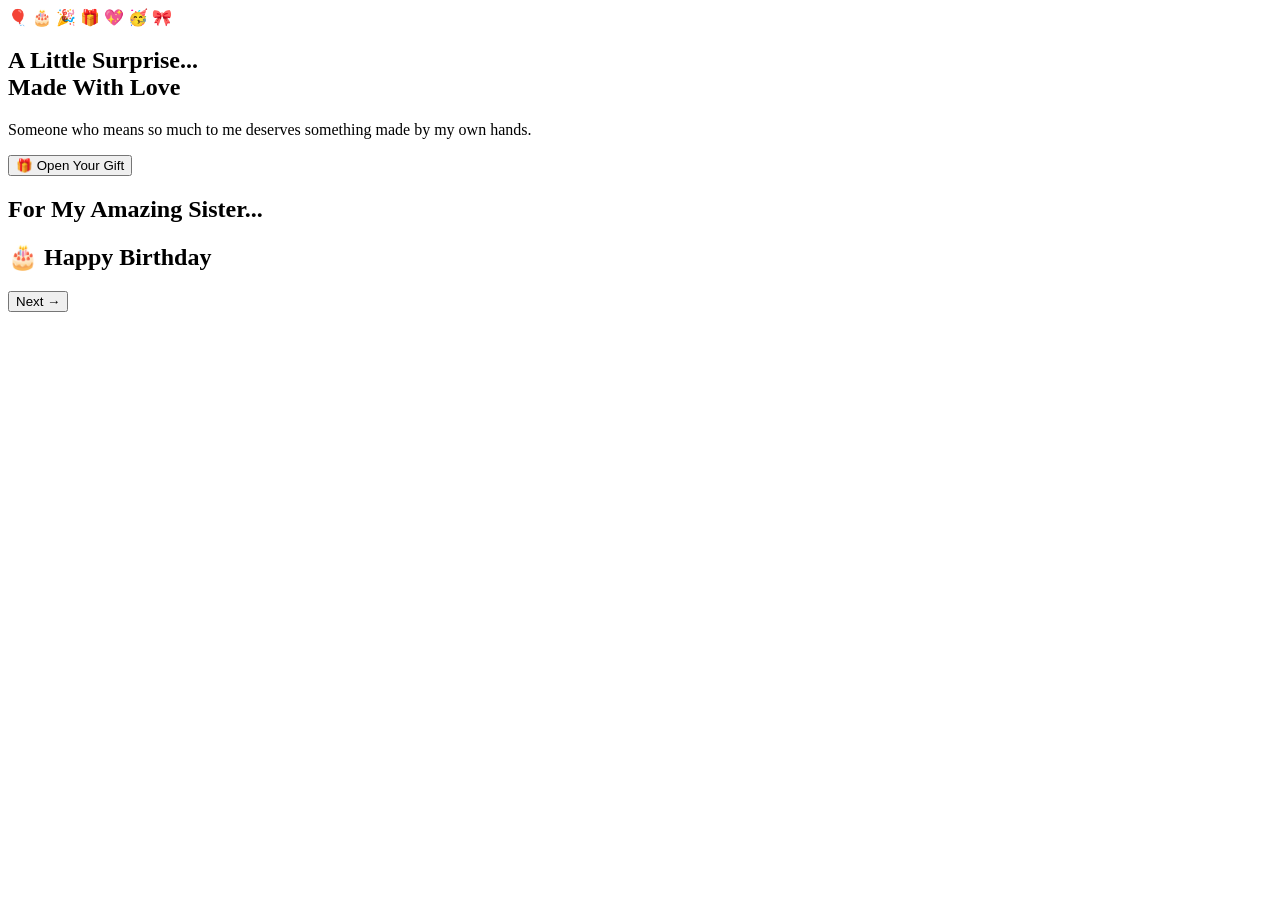
==== index.html @ 7676d9b4 "Rename Index.html to index.html" ====
<!DOCTYPE html>
<html lang="en">

<head>

    <meta charset="UTF-8">

    <meta name="viewport"
          content="width=device-width, initial-scale=1.0">

    <title>A Little Surprise... Made With Love</title>

    <link rel="preconnect"
          href="https://fonts.googleapis.com">

    <link rel="preconnect"
          href="https://fonts.gstatic.com"
          crossorigin>

    <link href="https://fonts.googleapis.com/css2?family=Great+Vibes&family=Poppins:wght@300;400;500;600&display=swap"
          rel="stylesheet">

    <link rel="stylesheet"
          href="style.css">

</head>


<body>
<div class="birthday-floaters">

    <span>🎈</span>
    <span>🎂</span>
    <span>🎉</span>
    <span>🎁</span>
    <span>💖</span>
    <span>🥳</span>
    <span>🎀</span>

</div>


<!-- =========================
     WELCOME PAGE
========================= -->

<section id="welcome">

    <div class="content">

        <h1>
            A Little Surprise...
            <br>
            Made With Love
        </h1>

        <p>
            Someone who means so much to me
            deserves something made by my own hands.
        </p>

        <button id="openGift">
            🎁 Open Your Gift
        </button>

    </div>

</section>


<!-- =========================
     SPECIAL INTRO
========================= -->

<section id="specialIntro" class="hidden">

    <div class="content">

        <h1>
            For My Amazing Sister...
        </h1>

    </div>

</section>


<!-- =========================
     BIRTHDAY GIFT
========================= -->

<section id="gift" class="hidden">

    <div class="content">

        <h2 id="chapterTitle">
            🎂 Happy Birthday
        </h2>

        <p id="chapterText">
        </p>

        <button id="nextBtn">
            Next →
        </button>

    </div>

</section>


</body>

             </html>
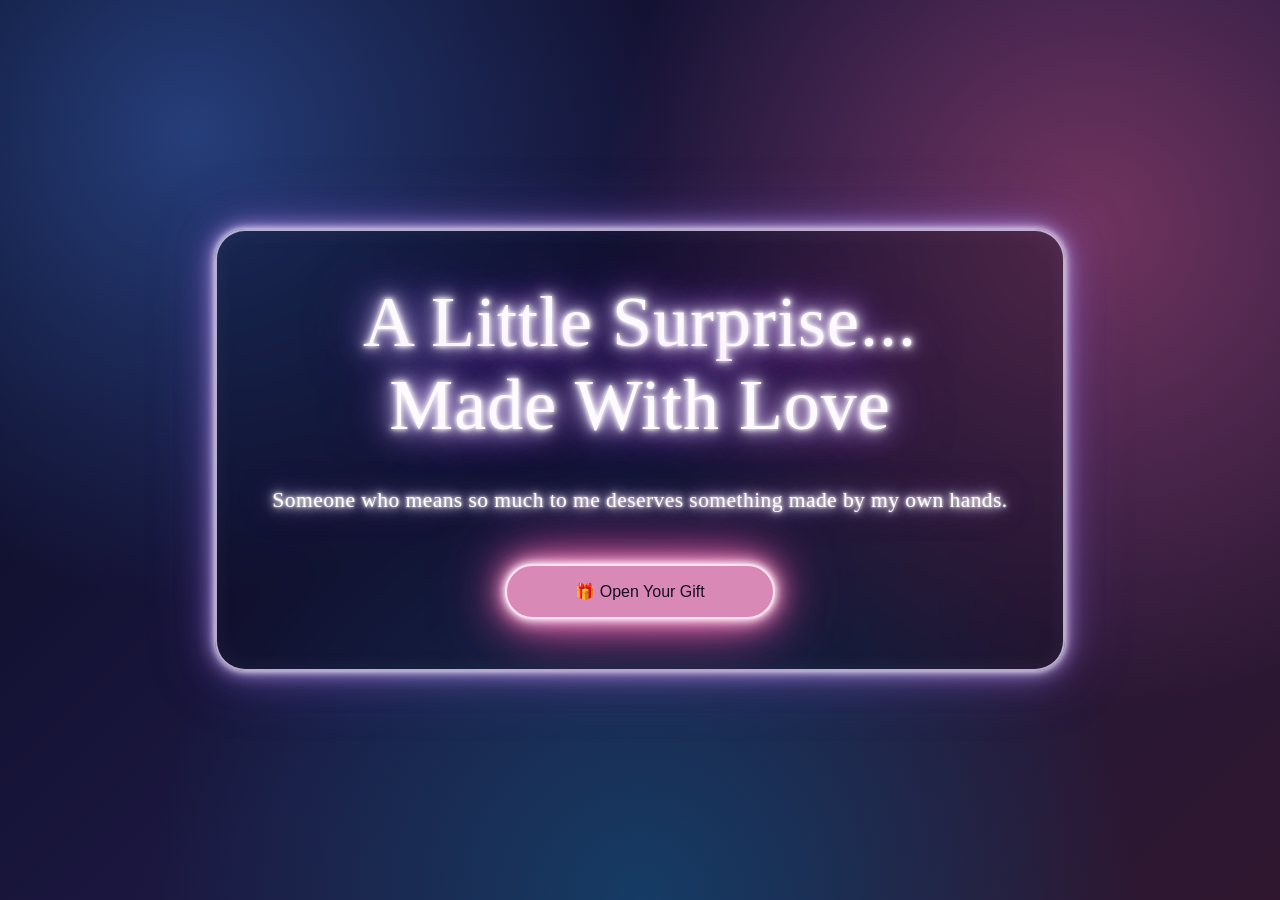
==== commit 2f915f84: "Add stylesheet and script references to index.html" ====
--- a/index.html
+++ b/index.html
@@ -108,7 +108,9 @@
 
 </section>
 
-
+<link rel="stylesheet" href="Style.css">
+    
+<script src="Script.js"></script>
 </body>
 
              </html>
--- a/Style.css
+++ b/Style.css
@@ -0,0 +1,1086 @@
+/* =========================================================
+   A LITTLE SURPRISE... MADE WITH LOVE
+   DREAMY GLOW THEME ✨
+========================================================= */
+
+@import url('https://fonts.googleapis.com/css2?family=Great+Vibes&family=Poppins:wght@300;400;500;600&display=swap');
+
+
+/* =========================================================
+   RESET
+========================================================= */
+
+* {
+    margin: 0;
+    padding: 0;
+    box-sizing: border-box;
+}
+
+html {
+    scroll-behavior: smooth;
+}
+
+body {
+    margin: 0;
+    overflow-x: hidden;
+    background: #08091b;
+    color: white;
+    font-family: 'Poppins', sans-serif;
+}
+
+
+/* =========================================================
+   EVERY PAGE
+========================================================= */
+
+section {
+    min-height: 100vh;
+
+    position: relative;
+
+    display: flex;
+    justify-content: center;
+    align-items: center;
+
+    padding: 45px 20px;
+
+    text-align: center;
+
+    overflow: hidden;
+
+    transition:
+        background 1.5s ease,
+        opacity 1s ease;
+}
+
+
+/* =========================================================
+   CONTENT BOX
+========================================================= */
+
+.content {
+
+    position: relative;
+
+    z-index: 5;
+
+    width: 100%;
+    max-width: 850px;
+
+    padding: 50px 35px;
+
+    border-radius: 30px;
+
+    background: rgba(5, 8, 25, 0.30);
+
+    backdrop-filter: blur(9px);
+
+    /* glowing border */
+
+    border: 2px solid rgba(235, 220, 255, 0.75);
+
+    box-shadow:
+
+        0 0 7px rgba(255,255,255,0.9),
+
+        0 0 18px rgba(215,190,255,0.75),
+
+        0 0 35px rgba(170,125,240,0.55),
+
+        0 0 65px rgba(120,80,200,0.35),
+
+        inset 0 0 25px rgba(255,255,255,0.06);
+
+    animation: appear 1.2s ease;
+}
+
+
+/* =========================================================
+   TITLE FONT
+========================================================= */
+
+h1,
+h2 {
+
+    font-family: 'Great Vibes', cursive;
+
+    font-weight: 400;
+
+    letter-spacing: 1px;
+
+    color: #fffaff;
+
+    margin-bottom: 32px;
+
+    /* WHISPERING WEEK STYLE GLOW */
+
+    text-shadow:
+
+        0 0 4px #ffffff,
+
+        0 0 8px #ffffff,
+
+        0 0 16px #f5eaff,
+
+        0 0 28px #d8b5ff,
+
+        0 0 45px #b47cff,
+
+        0 0 70px rgba(170,110,255,0.65);
+
+    animation: titleGlow 3s ease-in-out infinite alternate;
+}
+
+
+/* =========================================================
+   MAIN TITLE
+========================================================= */
+
+h1 {
+
+    font-size: 4.5rem;
+}
+
+
+/* =========================================================
+   CHAPTER TITLE
+========================================================= */
+
+h2 {
+
+    font-size: 3.8rem;
+}
+
+
+/* =========================================================
+   BODY TEXT
+========================================================= */
+
+p {
+
+    font-family: 'Great Vibes', cursive;
+
+    font-size: 1.35rem;
+
+    line-height: 2;
+
+    letter-spacing: 0.4px;
+
+    color: #fffdfd;
+
+    /* BRIGHT DREAMY TEXT */
+
+    text-shadow:
+
+        0 0 3px #ffffff,
+
+        0 0 7px #ffffff,
+
+        0 0 13px #f5eaff,
+
+        0 0 23px #d9b7ff,
+
+        0 0 38px rgba(190,140,255,0.65);
+
+    animation: paragraphGlow 3.5s ease-in-out infinite alternate;
+}
+
+
+/* =========================================================
+   BUTTON
+========================================================= */
+
+button {
+
+    position: relative;
+
+    z-index: 10;
+
+    margin-top: 42px;
+
+    width: auto;
+
+    min-width: 270px;
+
+    padding: 16px 38px;
+
+    border-radius: 50px;
+
+    border: 2px solid white;
+
+    font-family: 'Poppins', sans-serif;
+
+    font-size: 1rem;
+
+    font-weight: 500;
+
+    color: #180d25;
+
+    cursor: pointer;
+
+    transition:
+
+        transform 0.35s ease,
+
+        box-shadow 0.45s ease,
+
+        background 0.45s ease;
+}
+
+button:hover {
+    transform: scale(1.07);
+}
+
+button:active {
+    transform: scale(0.96);
+}
+
+
+/* =========================================================
+   WELCOME PAGE
+========================================================= */
+
+#welcome {
+
+    background:
+
+        radial-gradient(
+            circle at 15% 15%,
+            #263e7a,
+            transparent 35%
+        ),
+
+        radial-gradient(
+            circle at 85% 25%,
+            #71345f,
+            transparent 38%
+        ),
+
+        radial-gradient(
+            circle at 50% 100%,
+            #153c65,
+            transparent 45%
+        ),
+
+        linear-gradient(
+            135deg,
+            #070b22,
+            #1c1740,
+            #30172f
+        );
+}
+
+
+/* =========================================================
+   WELCOME BUTTON
+========================================================= */
+
+#welcome button {
+
+    background: #d989b6;
+
+    border-color: #ffe1f1;
+
+    box-shadow:
+
+        0 0 7px #ffffff,
+
+        0 0 15px #ffd4e9,
+
+        0 0 28px #ff91c9,
+
+        0 0 48px #d84d98,
+
+        0 0 75px rgba(215,65,145,0.8);
+}
+
+#welcome button:hover {
+
+    background: #e69ac4;
+
+    box-shadow:
+
+        0 0 8px #ffffff,
+
+        0 0 18px #ffe1ef,
+
+        0 0 35px #ff8fc8,
+
+        0 0 60px #d94898,
+
+        0 0 90px rgba(215,60,145,0.9);
+}
+
+
+/* =========================================================
+   SPECIAL INTRO
+========================================================= */
+
+#specialIntro {
+
+    background:
+
+        radial-gradient(
+            circle at 15% 20%,
+            #304c82,
+            transparent 35%
+        ),
+
+        radial-gradient(
+            circle at 85% 70%,
+            #713c68,
+            transparent 40%
+        ),
+
+        linear-gradient(
+            135deg,
+            #090d25,
+            #241940,
+            #35182f
+        );
+}
+
+
+/* =========================================================
+   GIFT SECTION
+========================================================= */
+
+#gift {
+    transition:
+        background 1.5s ease,
+        opacity 0.8s ease;
+}
+
+
+/* =========================================================
+   PAGE 1
+   PURPLE + BLUE + PINK
+========================================================= */
+
+#gift[data-page="0"] {
+
+    background:
+
+        radial-gradient(
+            circle at 15% 15%,
+            #394f91,
+            transparent 35%
+        ),
+
+        radial-gradient(
+            circle at 85% 25%,
+            #743873,
+            transparent 38%
+        ),
+
+        radial-gradient(
+            circle at 50% 100%,
+            #234b73,
+            transparent 45%
+        ),
+
+        linear-gradient(
+            135deg,
+            #101937,
+            #301d50,
+            #241633
+        ) !important;
+}
+
+
+/* border */
+
+#gift[data-page="0"] .content {
+
+    border-color: #d2baff;
+
+    box-shadow:
+
+        0 0 7px #ffffff,
+
+        0 0 18px #d2baff,
+
+        0 0 35px #9c76eb,
+
+        0 0 65px rgba(115,75,205,0.7);
+}
+
+
+/* title */
+
+#gift[data-page="0"] h2 {
+
+    color: #fffaff;
+
+    text-shadow:
+
+        0 0 4px #ffffff,
+
+        0 0 9px #ffffff,
+
+        0 0 18px #eee0ff,
+
+        0 0 30px #c39aff,
+
+        0 0 50px #8255dc,
+
+        0 0 75px rgba(110,65,210,0.7);
+}
+
+
+/* button */
+
+#gift[data-page="0"] button {
+
+    background: #a87ed6;
+
+    border-color: #eadfff;
+
+    box-shadow:
+
+        0 0 7px #ffffff,
+
+        0 0 16px #dcd0ff,
+
+        0 0 32px #a77be8,
+
+        0 0 55px #7142c1,
+
+        0 0 80px rgba(110,60,205,0.8);
+}
+
+
+/* =========================================================
+   PAGE 2
+   ROSE + BURGUNDY + BLUE
+========================================================= */
+
+#gift[data-page="1"] {
+
+    background:
+
+        radial-gradient(
+            circle at 15% 20%,
+            #713a61,
+            transparent 38%
+        ),
+
+        radial-gradient(
+            circle at 85% 30%,
+            #483b7c,
+            transparent 38%
+        ),
+
+        radial-gradient(
+            circle at 50% 100%,
+            #263f64,
+            transparent 45%
+        ),
+
+        linear-gradient(
+            135deg,
+            #1a1029,
+            #40213e,
+            #1d2948
+        ) !important;
+}
+
+
+/* border */
+
+#gift[data-page="1"] .content {
+
+    border-color: #ffafd0;
+
+    box-shadow:
+
+        0 0 7px #ffffff,
+
+        0 0 18px #ffafd0,
+
+        0 0 35px #e66d9e,
+
+        0 0 65px rgba(210,60,125,0.7);
+}
+
+
+/* title */
+
+#gift[data-page="1"] h2 {
+
+    color: #fffafa;
+
+    text-shadow:
+
+        0 0 4px #ffffff,
+
+        0 0 9px #ffffff,
+
+        0 0 18px #ffe1ec,
+
+        0 0 30px #ff9bbb,
+
+        0 0 50px #d6538b,
+
+        0 0 75px rgba(205,60,120,0.7);
+}
+
+
+/* button */
+
+#gift[data-page="1"] button {
+
+    background: #d27fa3;
+
+    border-color: #ffe0ec;
+
+    box-shadow:
+
+        0 0 7px #ffffff,
+
+        0 0 16px #ffd5e4,
+
+        0 0 32px #ef79a5,
+
+        0 0 55px #c5487d,
+
+        0 0 80px rgba(200,55,115,0.8);
+}
+
+
+/* =========================================================
+   PAGE 3
+   BLUE + CYAN + INDIGO
+========================================================= */
+
+#gift[data-page="2"] {
+
+    background:
+
+        radial-gradient(
+            circle at 15% 20%,
+            #245d88,
+            transparent 38%
+        ),
+
+        radial-gradient(
+            circle at 85% 30%,
+            #414087,
+            transparent 38%
+        ),
+
+        radial-gradient(
+            circle at 50% 100%,
+            #174f62,
+            transparent 45%
+        ),
+
+        linear-gradient(
+            135deg,
+            #071c35,
+            #182b57,
+            #18283f
+        ) !important;
+}
+
+
+/* border */
+
+#gift[data-page="2"] .content {
+
+    border-color: #82e2ff;
+
+    box-shadow:
+
+        0 0 7px #ffffff,
+
+        0 0 18px #9eeaff,
+
+        0 0 35px #4bc1ec,
+
+        0 0 65px rgba(30,155,210,0.7);
+}
+
+
+/* title */
+
+#gift[data-page="2"] h2 {
+
+    color: #fbffff;
+
+    text-shadow:
+
+        0 0 4px #ffffff,
+
+        0 0 9px #ffffff,
+
+        0 0 18px #ddf9ff,
+
+        0 0 30px #71dcff,
+
+        0 0 50px #398fc5,
+
+        0 0 75px rgba(30,135,200,0.7);
+}
+
+
+/* button */
+
+#gift[data-page="2"] button {
+
+    background: #67b8d5;
+
+    border-color: #d7f7ff;
+
+    box-shadow:
+
+        0 0 7px #ffffff,
+
+        0 0 16px #c9f5ff,
+
+        0 0 32px #63d6f5,
+
+        0 0 55px #238bb8,
+
+        0 0 80px rgba(20,135,190,0.8);
+}
+
+
+/* =========================================================
+   PAGE 4
+   TEAL + GREEN + BLUE
+========================================================= */
+
+#gift[data-page="3"] {
+
+    background:
+
+        radial-gradient(
+            circle at 20% 20%,
+            #236b61,
+            transparent 38%
+        ),
+
+        radial-gradient(
+            circle at 80% 30%,
+            #315b88,
+            transparent 38%
+        ),
+
+        radial-gradient(
+            circle at 50% 100%,
+            #174a4b,
+            transparent 45%
+        ),
+
+        linear-gradient(
+            135deg,
+            #071f2b,
+            #123d45,
+            #182d4a
+        ) !important;
+}
+
+
+/* border */
+
+#gift[data-page="3"] .content {
+
+    border-color: #7de7c4;
+
+    box-shadow:
+
+        0 0 7px #ffffff,
+
+        0 0 18px #a6f7da,
+
+        0 0 35px #4fd1a5,
+
+        0 0 65px rgba(25,175,130,0.7);
+}
+
+
+/* title */
+
+#gift[data-page="3"] h2 {
+
+    color: #fbfffd;
+
+    text-shadow:
+
+        0 0 4px #ffffff,
+
+        0 0 9px #ffffff,
+
+        0 0 18px #dffff3,
+
+        0 0 30px #73ebc2,
+
+        0 0 50px #32a986,
+
+        0 0 75px rgba(20,170,125,0.7);
+}
+
+
+/* button */
+
+#gift[data-page="3"] button {
+
+    background: #69c7a6;
+
+    border-color: #d8fff1;
+
+    box-shadow:
+
+        0 0 7px #ffffff,
+
+        0 0 16px #c8ffea,
+
+        0 0 32px #64e0b5,
+
+        0 0 55px #299e79,
+
+        0 0 80px rgba(20,160,115,0.8);
+}
+
+
+/* =========================================================
+   PAGE 5
+   GOLD + PURPLE + ROSE
+========================================================= */
+
+#gift[data-page="4"] {
+
+    background:
+
+        radial-gradient(
+            circle at 20% 20%,
+            #713d69,
+            transparent 38%
+        ),
+
+        radial-gradient(
+            circle at 80% 25%,
+            #66512e,
+            transparent 38%
+        ),
+
+        radial-gradient(
+            circle at 50% 100%,
+            #3e285b,
+            transparent 45%
+        ),
+
+        linear-gradient(
+            135deg,
+            #1b102b,
+            #39203e,
+            #28203f
+        ) !important;
+}
+
+
+/* border */
+
+#gift[data-page="4"] .content {
+
+    border-color: #ffd98d;
+
+    box-shadow:
+
+        0 0 7px #ffffff,
+
+        0 0 18px #ffe3a9,
+
+        0 0 35px #e8aa4e,
+
+        0 0 65px rgba(210,135,40,0.7);
+}
+
+
+/* title */
+
+#gift[data-page="4"] h2 {
+
+    color: #fffdf8;
+
+    text-shadow:
+
+        0 0 4px #ffffff,
+
+        0 0 9px #ffffff,
+
+        0 0 18px #fff0ca,
+
+        0 0 30px #ffd374,
+
+        0 0 50px #d99735,
+
+        0 0 75px rgba(205,135,40,0.7);
+}
+
+
+/* button */
+
+#gift[data-page="4"] button {
+
+    background: #d1a464;
+
+    border-color: #fff1cc;
+
+    box-shadow:
+
+        0 0 7px #ffffff,
+
+        0 0 16px #ffe8b4,
+
+        0 0 32px #f2be64,
+
+        0 0 55px #d68a30,
+
+        0 0 80px rgba(205,125,30,0.8);
+}
+
+
+/* =========================================================
+   TEXT GLOW ANIMATION
+========================================================= */
+
+@keyframes titleGlow {
+
+    from {
+
+        text-shadow:
+
+            0 0 4px #ffffff,
+            0 0 8px #ffffff,
+            0 0 16px #f5eaff,
+            0 0 28px #d8b5ff,
+            0 0 45px #b47cff;
+    }
+
+    to {
+
+        text-shadow:
+
+            0 0 6px #ffffff,
+            0 0 12px #ffffff,
+            0 0 22px #f8edff,
+            0 0 38px #d2a8ff,
+            0 0 60px #a66cff,
+            0 0 85px rgba(170,110,255,0.7);
+    }
+}
+
+
+@keyframes paragraphGlow {
+
+    from {
+
+        text-shadow:
+
+            0 0 3px #ffffff,
+            0 0 7px #ffffff,
+            0 0 14px #eadcff,
+            0 0 24px rgba(210,170,255,0.6);
+    }
+
+    to {
+
+        text-shadow:
+
+            0 0 4px #ffffff,
+            0 0 9px #ffffff,
+            0 0 17px #f4e8ff,
+            0 0 30px rgba(215,175,255,0.9),
+            0 0 45px rgba(180,130,255,0.6);
+    }
+}
+
+
+/* =========================================================
+   FLOATING BIRTHDAY EMOJIS 🎈🎂🎁✨
+========================================================= */
+
+.birthday-floaters {
+
+    position: fixed;
+
+    inset: 0;
+
+    width: 100%;
+    height: 100%;
+
+    pointer-events: none;
+
+    overflow: hidden;
+
+    z-index: 2;
+}
+
+
+.birthday-floaters span {
+
+    position: absolute;
+
+    bottom: -70px;
+
+    font-size: 28px;
+
+    opacity: 0;
+
+    animation: birthdayFloat 12s linear infinite;
+}
+
+
+.birthday-floaters span:nth-child(1) {
+    left: 7%;
+    animation-delay: 0s;
+    animation-duration: 10s;
+}
+
+.birthday-floaters span:nth-child(2) {
+    left: 20%;
+    animation-delay: 3s;
+    animation-duration: 13s;
+}
+
+.birthday-floaters span:nth-child(3) {
+    left: 35%;
+    animation-delay: 6s;
+    animation-duration: 11s;
+}
+
+.birthday-floaters span:nth-child(4) {
+    left: 51%;
+    animation-delay: 1s;
+    animation-duration: 14s;
+}
+
+.birthday-floaters span:nth-child(5) {
+    left: 67%;
+    animation-delay: 5s;
+    animation-duration: 12s;
+}
+
+.birthday-floaters span:nth-child(6) {
+    left: 82%;
+    animation-delay: 2s;
+    animation-duration: 15s;
+}
+
+.birthday-floaters span:nth-child(7) {
+    left: 92%;
+    animation-delay: 7s;
+    animation-duration: 13s;
+}
+
+
+@keyframes birthdayFloat {
+
+    0% {
+
+        transform:
+            translateY(0)
+            rotate(-8deg)
+            scale(0.8);
+
+        opacity: 0;
+    }
+
+    10% {
+        opacity: 0.8;
+    }
+
+    50% {
+
+        transform:
+            translateY(-55vh)
+            rotate(10deg)
+            scale(1);
+    }
+
+    85% {
+        opacity: 0.65;
+    }
+
+    100% {
+
+        transform:
+            translateY(-115vh)
+            rotate(-10deg)
+            scale(1.05);
+
+        opacity: 0;
+    }
+}
+
+
+/* =========================================================
+   HIDDEN
+========================================================= */
+
+.hidden {
+    display: none;
+}
+
+
+/* =========================================================
+   PAGE APPEAR ANIMATION
+========================================================= */
+
+@keyframes appear {
+
+    from {
+
+        opacity: 0;
+
+        transform:
+            translateY(25px)
+            scale(0.97);
+    }
+
+    to {
+
+        opacity: 1;
+
+        transform:
+            translateY(0)
+            scale(1);
+    }
+}
+
+
+/* =========================================================
+   MOBILE
+========================================================= */
+
+@media (max-width: 768px) {
+
+    h1 {
+        font-size: 3.2rem;
+    }
+
+    h2 {
+        font-size: 2.8rem;
+    }
+
+    p {
+        font-size: 1.25rem;
+        line-height: 1.9;
+    }
+
+    .content {
+        padding: 38px 22px;
+        border-radius: 28px;
+    }
+
+    button {
+        width: 100%;
+        min-width: 0;
+    }
+
+    .birthday-floaters span {
+        font-size: 25px;
+    }
+}
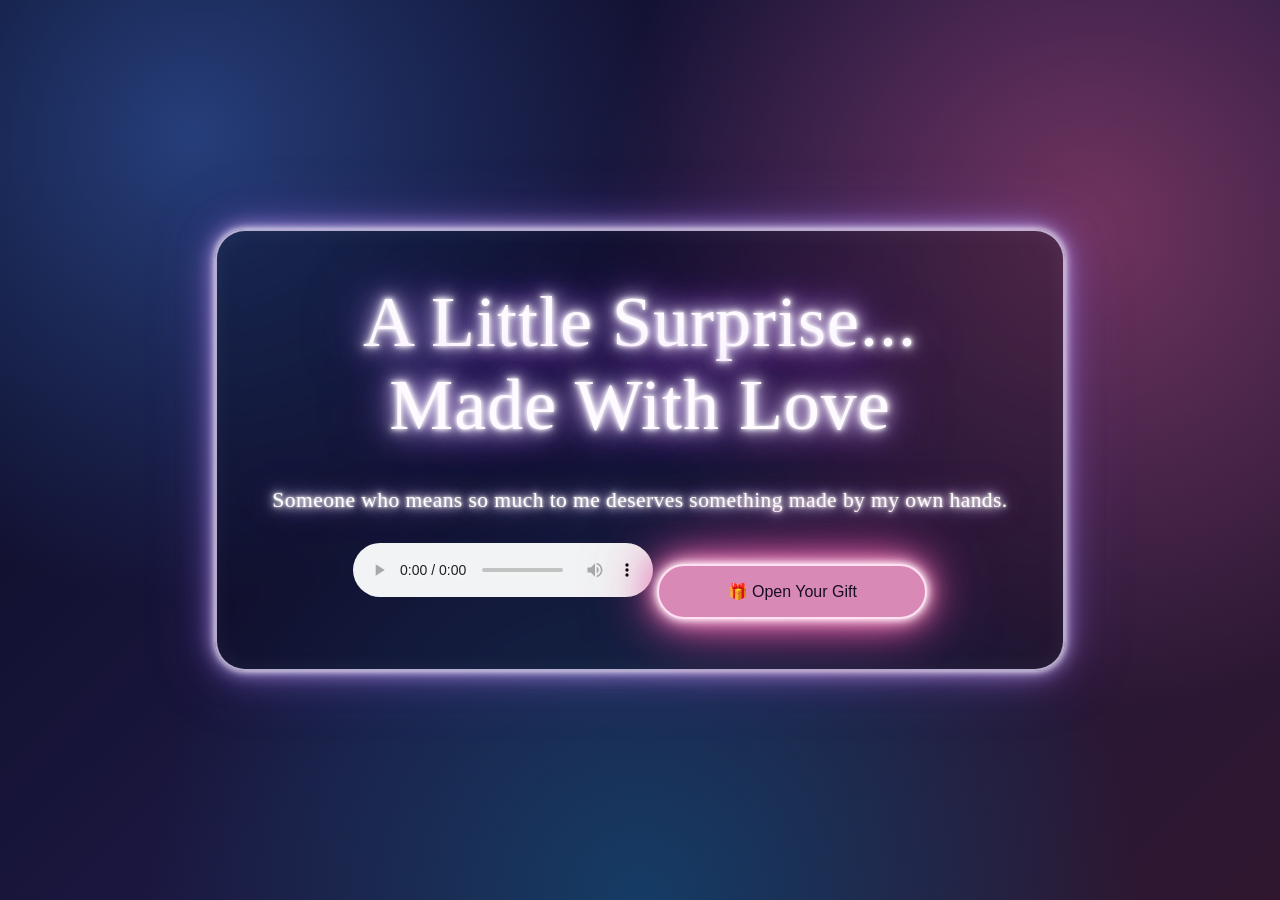
==== commit 72f061ff: "Update index.html" ====
--- a/index.html
+++ b/index.html
@@ -21,7 +21,7 @@
           rel="stylesheet">
 
     <link rel="stylesheet"
-          href="style.css">
+          href="Style.css">
 
 </head>
 
@@ -58,6 +58,10 @@
             Someone who means so much to me
             deserves something made by my own hands.
         </p>
+<audio id="birthdayMusic" controls loop>
+    <source src="https://cdn.dbimg.app/oWKeVjQg.mp3" type="audio/mpeg">
+    Your browser does not support audio playback.
+</audio>
 
         <button id="openGift">
             🎁 Open Your Gift
@@ -108,7 +112,7 @@
 
 </section>
 
-<link rel="stylesheet" href="Style.css">
+
     
 <script src="Script.js"></script>
 </body>
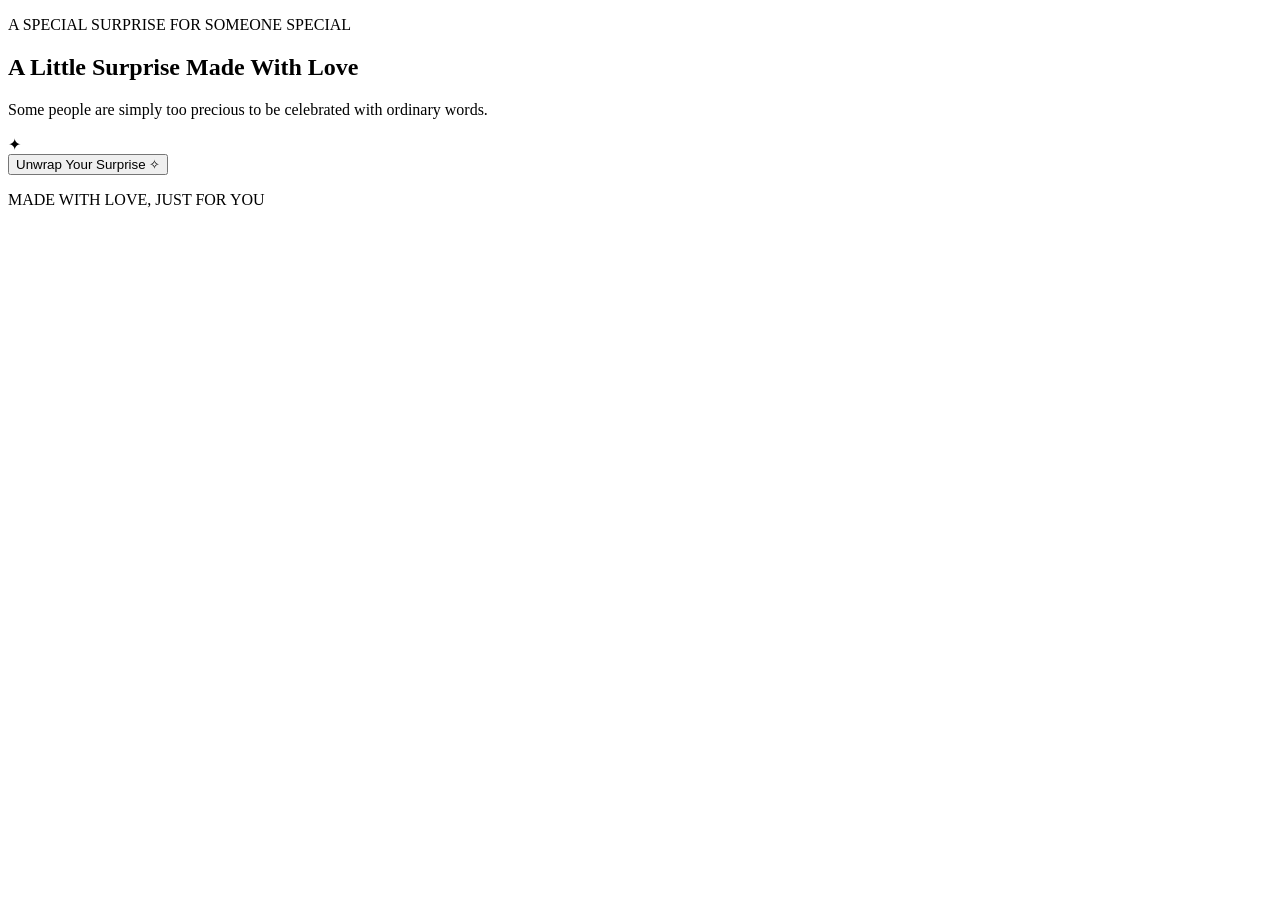
==== commit 2e19c1c5: "Update index.html" ====
--- a/index.html
+++ b/index.html
@@ -1,120 +1,359 @@
 <!DOCTYPE html>
 <html lang="en">
-
 <head>
-
-    <meta charset="UTF-8">
-
-    <meta name="viewport"
-          content="width=device-width, initial-scale=1.0">
-
-    <title>A Little Surprise... Made With Love</title>
-
-    <link rel="preconnect"
-          href="https://fonts.googleapis.com">
-
-    <link rel="preconnect"
-          href="https://fonts.gstatic.com"
-          crossorigin>
-
-    <link href="https://fonts.googleapis.com/css2?family=Great+Vibes&family=Poppins:wght@300;400;500;600&display=swap"
-          rel="stylesheet">
-
-    <link rel="stylesheet"
-          href="Style.css">
-
+  <meta charset="UTF-8">
+  <meta name="viewport" content="width=device-width, initial-scale=1.0">
+
+  <title>A Little Surprise Made With Love</title>
+
+  <link rel="preconnect" href="https://fonts.googleapis.com">
+  <link rel="preconnect" href="https://fonts.gstatic.com" crossorigin>
+
+  <link href="https://fonts.googleapis.com/css2?family=Kalam:wght@300;400;700&family=Poppins:wght@300;400;500;600;700;800&display=swap" rel="stylesheet">
+
+  <link rel="stylesheet" href="style.css">
 </head>
 
-
 <body>
-<div class="birthday-floaters">
-
-    <span>🎈</span>
-    <span>🎂</span>
-    <span>🎉</span>
-    <span>🎁</span>
-    <span>💖</span>
-    <span>🥳</span>
-    <span>🎀</span>
-
-</div>
-
-
-<!-- =========================
-     WELCOME PAGE
-========================= -->
-
-<section id="welcome">
-
-    <div class="content">
-
-        <h1>
-            A Little Surprise...
-            <br>
-            Made With Love
-        </h1>
+
+  <!-- STATIONARY BACKGROUND STARS -->
+  <div class="star-background" aria-hidden="true"></div>
+
+  <!-- INTRO PAGE -->
+  <section id="introPage" class="intro-page">
+
+    <div class="intro-content">
+
+      <p class="intro-overline">A SPECIAL SURPRISE FOR SOMEONE SPECIAL</p>
+
+      <h1>
+        A Little Surprise
+        <span>Made With Love</span>
+      </h1>
+
+      <p class="intro-description">
+        Some people are simply too precious to be celebrated
+        with ordinary words.
+      </p>
+
+      <div class="intro-divider">
+        <span></span>
+        <span class="divider-star">✦</span>
+        <span></span>
+      </div>
+
+      <button id="enterButton" class="glow-button">
+        Unwrap Your Surprise <span>✧</span>
+      </button>
+
+    </div>
+
+    <p class="intro-footer">MADE WITH LOVE, JUST FOR YOU</p>
+
+  </section>
+
+
+  <!-- FIVE-SECOND WELCOME SURPRISE -->
+  <section id="welcomeOverlay" class="welcome-overlay" hidden>
+
+    <div class="welcome-frame">
+
+      <span class="welcome-star">✦</span>
+
+      <p class="welcome-small">THIS LITTLE WORLD IS YOURS</p>
+
+      <h2>
+        For My
+        <span>Amazing Sister</span>
+      </h2>
+
+      <p class="welcome-message">
+        Every detail was chosen with love, just for you.
+      </p>
+
+      <div class="welcome-line"></div>
+
+    </div>
+
+  </section>
+
+
+  <!-- MAIN WEBSITE -->
+  <main id="mainPage" hidden>
+
+    <!-- PAGE HEADER -->
+    <header class="site-header">
+
+      <p class="header-label">A BIRTHDAY SURPRISE</p>
+
+      <h1>
+        For My <span>Amazing Sister</span>
+      </h1>
+
+      <p class="header-subtitle">
+        A little collection of love, memories, and wishes.
+      </p>
+
+    </header>
+
+
+    <!-- COMPACT MUSIC CARD AT THE TOP -->
+    <section id="musicSection" class="music-card">
+
+      <div class="music-heading">
+
+        <div class="music-icon">♫</div>
+
+        <div class="music-description">
+          <p class="eyebrow">A LITTLE MUSIC FOR YOU</p>
+          <h2>Your Birthday Soundtrack</h2>
+          <p>Let this little melody accompany your surprise.</p>
+        </div>
+
+      </div>
+
+      <audio id="birthdayMusic" controls loop preload="metadata">
+        <source
+          src="https://cdn.dbimg.app/oWKeVjQg.mp3"
+          type="audio/mpeg"
+        >
+        Your browser does not support audio playback.
+      </audio>
+
+    </section>
+
+
+    <!-- MESSAGE COLLECTION -->
+    <section id="messages" class="messages-section">
+
+      <div class="section-heading">
+
+        <p class="eyebrow">WORDS FROM MY HEART</p>
+
+        <h2>Little Pieces of <span>Love</span></h2>
 
         <p>
-            Someone who means so much to me
-            deserves something made by my own hands.
+          Each card holds something I want you to know.
+          Take your time with every one.
         </p>
-<audio id="birthdayMusic" controls loop>
-    <source src="https://cdn.dbimg.app/oWKeVjQg.mp3" type="audio/mpeg">
-    Your browser does not support audio playback.
-</audio>
-
-        <button id="openGift">
-            🎁 Open Your Gift
-        </button>
-
-    </div>
-
-</section>
-
-
-<!-- =========================
-     SPECIAL INTRO
-========================= -->
-
-<section id="specialIntro" class="hidden">
-
-    <div class="content">
-
-        <h1>
-            For My Amazing Sister...
-        </h1>
-
-    </div>
-
-</section>
-
-
-<!-- =========================
-     BIRTHDAY GIFT
-========================= -->
-
-<section id="gift" class="hidden">
-
-    <div class="content">
-
-        <h2 id="chapterTitle">
-            🎂 Happy Birthday
-        </h2>
-
-        <p id="chapterText">
+
+      </div>
+
+
+      <!-- ONE FULL-WIDTH CARD BELOW ANOTHER -->
+      <div class="message-list">
+
+        <button class="message-card" data-card="0" type="button">
+          <span class="card-number">01</span>
+          <span class="card-text">
+            <strong>To My Dearest Sister</strong>
+            <small>A letter from your little sister</small>
+          </span>
+          <span class="card-arrow">↗</span>
+        </button>
+
+        <button class="message-card" data-card="1" type="button">
+          <span class="card-number">02</span>
+          <span class="card-text">
+            <strong>What You Mean to Me</strong>
+            <small>Something words can barely explain</small>
+          </span>
+          <span class="card-arrow">↗</span>
+        </button>
+
+        <button class="message-card" data-card="2" type="button">
+          <span class="card-number">03</span>
+          <span class="card-text">
+            <strong>Your Beautiful Heart</strong>
+            <small>The person you are is worth celebrating</small>
+          </span>
+          <span class="card-arrow">↗</span>
+        </button>
+
+        <button class="message-card" data-card="3" type="button">
+          <span class="card-number">04</span>
+          <span class="card-text">
+            <strong>For Your Journey</strong>
+            <small>Beautiful things I wish for your future</small>
+          </span>
+          <span class="card-arrow">↗</span>
+        </button>
+
+        <button class="message-card" data-card="4" type="button">
+          <span class="card-number">05</span>
+          <span class="card-text">
+            <strong>My Prayers for You</strong>
+            <small>Love, faith, and wishes for your new age</small>
+          </span>
+          <span class="card-arrow">↗</span>
+        </button>
+
+        <button class="message-card" data-card="5" type="button">
+          <span class="card-number">06</span>
+          <span class="card-text">
+            <strong>Things I Hope You Know</strong>
+            <small>A few reminders from my heart</small>
+          </span>
+          <span class="card-arrow">↗</span>
+        </button>
+
+        <button class="message-card" data-card="6" type="button">
+          <span class="card-number">07</span>
+          <span class="card-text">
+            <strong>A Little Birthday Game</strong>
+            <small>Five questions, five loving answers</small>
+          </span>
+          <span class="card-arrow">↗</span>
+        </button>
+
+        <button class="message-card" data-card="7" type="button">
+          <span class="card-number">08</span>
+          <span class="card-text">
+            <strong>One Last Thing, Big Sis</strong>
+            <small>Before you leave this little surprise</small>
+          </span>
+          <span class="card-arrow">↗</span>
+        </button>
+
+      </div>
+
+    </section>
+
+
+    <!-- INDIVIDUAL MESSAGE VIEW -->
+    <section id="messageDetail" class="message-detail" hidden>
+
+      <div class="detail-topline">
+        <span id="detailNumber">MESSAGE 01 OF 08</span>
+        <span class="detail-symbol">✦</span>
+      </div>
+
+      <div class="detail-panel">
+
+        <p class="eyebrow">A MESSAGE FROM MY HEART</p>
+
+        <h2 id="detailTitle"></h2>
+
+        <div id="detailContent" class="detail-content"></div>
+
+      </div>
+
+      <div class="detail-navigation">
+
+        <button id="previousCard" class="glow-button secondary-button" type="button">
+          ← Previous
+        </button>
+
+        <button id="returnToCards" class="glow-button" type="button">
+          All Messages
+        </button>
+
+        <button id="nextCard" class="glow-button" type="button">
+          Next Message →
+        </button>
+
+      </div>
+
+    </section>
+
+
+    <!-- GALLERY INSIDE ITS OWN CARD -->
+    <section id="gallery" class="gallery-card">
+
+      <div class="section-heading">
+
+        <p class="eyebrow">MOMENTS WORTH KEEPING</p>
+
+        <h2>A Gallery of <span>Memories</span></h2>
+
+        <p>
+          Little glimpses of someone who means so much.
         </p>
 
-        <button id="nextBtn">
-            Next →
-        </button>
-
-    </div>
-
-</section>
-
-
-    
-<script src="Script.js"></script>
+      </div>
+
+      <div class="gallery-grid">
+
+        <figure class="gallery-photo">
+          <img
+            src="https://i.ibb.co/twdDwYz1/IMG-20261021-WA0016.jpg"
+            alt="A treasured birthday memory"
+            loading="lazy"
+          >
+        </figure>
+
+        <figure class="gallery-photo">
+          <img
+            src="https://i.ibb.co/Xxhg9S0W/IMG-20261021-WA0015.jpg"
+            alt="A special moment"
+            loading="lazy"
+          >
+        </figure>
+
+        <figure class="gallery-photo">
+          <img
+            src="https://i.ibb.co/R4VFPHmn/IMG-20261021-WA0014.jpg"
+            alt="A beautiful memory"
+            loading="lazy"
+          >
+        </figure>
+
+        <figure class="gallery-photo">
+          <img
+            src="https://i.ibb.co/21X9KZbn/IMG-20261021-WA0013.jpg"
+            alt="A moment to remember"
+            loading="lazy"
+          >
+        </figure>
+
+        <figure class="gallery-photo">
+          <img
+            src="https://i.ibb.co/SDwyzyqz/IMG-20261021-WA0012.jpg"
+            alt="A treasured photograph"
+            loading="lazy"
+          >
+        </figure>
+
+        <figure class="gallery-photo">
+          <img
+            src="https://i.ibb.co/dwQT3VZz/IMG-20261021-WA0011.jpg"
+            alt="Another special memory"
+            loading="lazy"
+          >
+        </figure>
+
+      </div>
+
+      <p class="gallery-note">
+        Every memory has its own little place in the heart.
+      </p>
+
+    </section>
+
+
+    <!-- CLOSING MESSAGE -->
+    <footer class="site-footer">
+
+      <div class="footer-star">✦</div>
+
+      <p>MADE ESPECIALLY FOR YOU</p>
+
+      <h2>With Love, <span>Always.</span></h2>
+
+      <p class="footer-small">
+        A little surprise. A lot of love.
+      </p>
+
+      <button id="replayButton" class="glow-button" type="button">
+        Relive the Surprise ↺
+      </button>
+
+    </footer>
+
+  </main>
+
+  <script src="script.js"></script>
+
 </body>
-
-             </html>
+    </html>
+
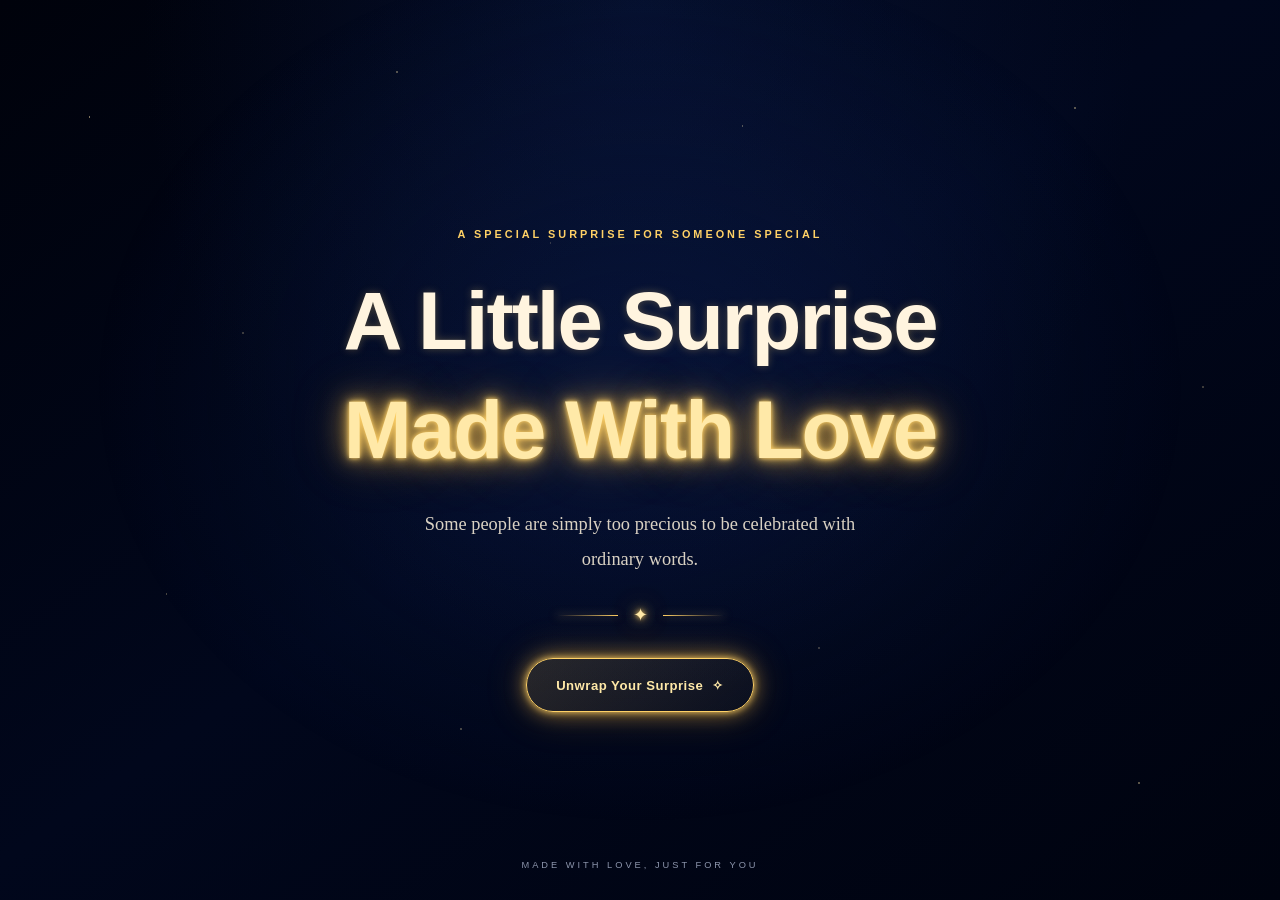
==== commit be800f3c: "Update index.html" ====
--- a/index.html
+++ b/index.html
@@ -11,7 +11,7 @@
 
   <link href="https://fonts.googleapis.com/css2?family=Kalam:wght@300;400;700&family=Poppins:wght@300;400;500;600;700;800&display=swap" rel="stylesheet">
 
-  <link rel="stylesheet" href="style.css">
+  
 </head>
 
 <body>
@@ -351,8 +351,9 @@
     </footer>
 
   </main>
-
-  <script src="script.js"></script>
+<link rel="stylesheet" href="Style.css">
+  <script src="Script.js"></script>
+  
 
 </body>
     </html>
--- a/Style.css
+++ b/Style.css
@@ -0,0 +1,1247 @@
+/* ==========================================
+   LUXURY BIRTHDAY WEBSITE
+   MIDNIGHT BLUE + LUMINOUS GOLD
+========================================== */
+
+:root {
+  --midnight: #00030F;
+  --deep-blue: #01071C;
+  --panel-blue: #050D29;
+  --card-blue: #07132F;
+  --card-blue-light: #0A1938;
+
+  --gold: #FFD166;
+  --gold-light: #FFE9A8;
+  --gold-deep: #C99535;
+
+  --ivory: #FFF4DF;
+  --ivory-muted: #D9D1C3;
+  --muted-blue: #9AA9C6;
+
+  --gold-glow:
+    0 0 5px rgba(255, 209, 102, 0.85),
+    0 0 13px rgba(255, 193, 73, 0.65),
+    0 0 30px rgba(255, 193, 73, 0.35);
+
+  --gold-strong-glow:
+    0 0 5px #FFD166,
+    0 0 12px rgba(255, 209, 102, 0.95),
+    0 0 26px rgba(255, 190, 63, 0.8),
+    0 0 48px rgba(255, 183, 40, 0.38);
+}
+
+
+/* ==========================================
+   GENERAL
+========================================== */
+
+* {
+  box-sizing: border-box;
+}
+
+html {
+  scroll-behavior: smooth;
+  background: var(--midnight);
+}
+
+body {
+  margin: 0;
+  min-height: 100vh;
+  overflow-x: hidden;
+
+  background:
+    radial-gradient(
+      ellipse at 50% 0%,
+      rgba(11, 28, 75, 0.48),
+      transparent 55%
+    ),
+    linear-gradient(
+      145deg,
+      #00020B 0%,
+      #01071C 48%,
+      #00030F 100%
+    );
+
+  color: var(--ivory);
+  font-family: "Poppins", sans-serif;
+}
+
+[hidden] {
+  display: none !important;
+}
+
+button,
+audio {
+  font: inherit;
+}
+
+button {
+  -webkit-tap-highlight-color: transparent;
+}
+
+button:focus-visible {
+  outline: 2px solid var(--gold-light);
+  outline-offset: 5px;
+}
+
+p {
+  line-height: 1.8;
+}
+
+::selection {
+  color: var(--midnight);
+  background: var(--gold);
+}
+
+
+/* ==========================================
+   STATIONARY BACKGROUND STARS
+========================================== */
+
+.star-background {
+  position: fixed;
+  inset: 0;
+  z-index: 0;
+  pointer-events: none;
+
+  background-image:
+    radial-gradient(
+      1px 1px at 7% 13%,
+      rgba(255, 232, 172, 0.65) 98%,
+      transparent
+    ),
+    radial-gradient(
+      1px 1px at 19% 37%,
+      rgba(255, 232, 172, 0.35) 98%,
+      transparent
+    ),
+    radial-gradient(
+      1px 1px at 31% 8%,
+      rgba(255, 232, 172, 0.48) 98%,
+      transparent
+    ),
+    radial-gradient(
+      1px 1px at 43% 27%,
+      rgba(255, 232, 172, 0.35) 98%,
+      transparent
+    ),
+    radial-gradient(
+      1px 1px at 58% 14%,
+      rgba(255, 232, 172, 0.52) 98%,
+      transparent
+    ),
+    radial-gradient(
+      1px 1px at 72% 34%,
+      rgba(255, 232, 172, 0.36) 98%,
+      transparent
+    ),
+    radial-gradient(
+      1px 1px at 84% 12%,
+      rgba(255, 232, 172, 0.48) 98%,
+      transparent
+    ),
+    radial-gradient(
+      1px 1px at 94% 43%,
+      rgba(255, 232, 172, 0.32) 98%,
+      transparent
+    ),
+    radial-gradient(
+      1px 1px at 13% 66%,
+      rgba(255, 232, 172, 0.38) 98%,
+      transparent
+    ),
+    radial-gradient(
+      1px 1px at 36% 81%,
+      rgba(255, 232, 172, 0.40) 98%,
+      transparent
+    ),
+    radial-gradient(
+      1px 1px at 64% 72%,
+      rgba(255, 232, 172, 0.35) 98%,
+      transparent
+    ),
+    radial-gradient(
+      1px 1px at 89% 87%,
+      rgba(255, 232, 172, 0.48) 98%,
+      transparent
+    );
+
+  opacity: 0.75;
+}
+
+/* Keep the actual website above the stars. */
+
+.intro-page,
+.welcome-overlay,
+#mainPage {
+  position: relative;
+  z-index: 1;
+}
+
+
+/* ==========================================
+   GOLD TEXT AND SMALL LABELS
+========================================== */
+
+.eyebrow,
+.intro-overline,
+.header-label,
+.welcome-small,
+.site-footer > p:first-of-type {
+  color: var(--gold);
+  font-size: 0.68rem;
+  font-weight: 600;
+  letter-spacing: 3px;
+  text-transform: uppercase;
+}
+
+h1,
+h2,
+h3 {
+  font-family: "Poppins", sans-serif;
+}
+
+h1 span,
+h2 span,
+.gold-signature {
+  color: var(--gold-light);
+  text-shadow: var(--gold-glow);
+}
+
+
+/* ==========================================
+   LUXURY GLOWING BUTTONS
+========================================== */
+
+.glow-button {
+  position: relative;
+
+  display: inline-flex;
+  justify-content: center;
+  align-items: center;
+  gap: 9px;
+
+  min-height: 48px;
+  padding: 13px 22px;
+
+  border: 1px solid var(--gold);
+  border-radius: 40px;
+
+  background:
+    linear-gradient(
+      135deg,
+      rgba(255, 209, 102, 0.15),
+      rgba(255, 209, 102, 0.035)
+    );
+
+  color: var(--gold-light);
+  font-size: 0.78rem;
+  font-weight: 600;
+  letter-spacing: 0.5px;
+
+  box-shadow:
+    0 0 7px rgba(255, 209, 102, 0.55),
+    0 0 17px rgba(255, 193, 73, 0.28),
+    inset 0 0 12px rgba(255, 209, 102, 0.08);
+
+  cursor: pointer;
+
+  transition:
+    transform 0.25s ease,
+    background 0.25s ease,
+    box-shadow 0.25s ease;
+}
+
+.glow-button:hover {
+  transform: translateY(-2px);
+
+  background:
+    linear-gradient(
+      135deg,
+      rgba(255, 209, 102, 0.24),
+      rgba(255, 209, 102, 0.09)
+    );
+
+  box-shadow:
+    0 0 8px rgba(255, 209, 102, 0.95),
+    0 0 20px rgba(255, 193, 73, 0.65),
+    0 0 38px rgba(255, 183, 40, 0.32),
+    inset 0 0 14px rgba(255, 209, 102, 0.12);
+}
+
+.glow-button:active {
+  transform: scale(0.97);
+}
+
+.glow-button:disabled {
+  opacity: 0.35;
+  cursor: not-allowed;
+  box-shadow: none;
+}
+
+
+/* ==========================================
+   INTRO PAGE
+========================================== */
+
+.intro-page {
+  min-height: 100svh;
+
+  display: flex;
+  flex-direction: column;
+  justify-content: center;
+  align-items: center;
+
+  padding: 55px 23px 30px;
+  text-align: center;
+
+  background:
+    radial-gradient(
+      ellipse at 50% 43%,
+      rgba(12, 29, 75, 0.46),
+      transparent 60%
+    );
+}
+
+.intro-content {
+  width: 100%;
+  max-width: 740px;
+}
+
+.intro-overline {
+  margin-bottom: 27px;
+  line-height: 1.9;
+}
+
+.intro-content h1 {
+  margin: 0;
+
+  color: var(--ivory);
+  font-size: clamp(2.35rem, 8vw, 5.1rem);
+  font-weight: 700;
+  line-height: 1.23;
+  letter-spacing: -2px;
+
+  text-shadow:
+    0 0 8px rgba(255, 209, 102, 0.28);
+}
+
+.intro-content h1 span {
+  display: block;
+  margin-top: 8px;
+
+  color: var(--gold-light);
+
+  text-shadow:
+    0 0 4px #FFD166,
+    0 0 12px rgba(255, 209, 102, 0.95),
+    0 0 28px rgba(255, 190, 63, 0.75),
+    0 0 55px rgba(255, 183, 40, 0.4);
+}
+
+.intro-description {
+  max-width: 450px;
+  margin: 27px auto;
+
+  color: var(--ivory-muted);
+  font-family: "Kalam", cursive;
+  font-size: 1.15rem;
+  line-height: 1.9;
+}
+
+.intro-divider {
+  display: flex;
+  align-items: center;
+  justify-content: center;
+  gap: 15px;
+
+  margin: 27px auto 32px;
+}
+
+.intro-divider span:not(.divider-star) {
+  width: 62px;
+  height: 1px;
+
+  background: linear-gradient(
+    90deg,
+    transparent,
+    var(--gold)
+  );
+
+  box-shadow: 0 0 8px rgba(255, 209, 102, 0.6);
+}
+
+.intro-divider span:last-child {
+  transform: rotate(180deg);
+}
+
+.divider-star {
+  color: var(--gold-light);
+  font-size: 1.15rem;
+  text-shadow: var(--gold-strong-glow);
+}
+
+.intro-content > .glow-button {
+  min-height: 54px;
+  padding: 15px 29px;
+  font-size: 0.82rem;
+
+  box-shadow:
+    0 0 7px rgba(255, 209, 102, 0.9),
+    0 0 20px rgba(255, 193, 73, 0.55),
+    0 0 42px rgba(255, 183, 40, 0.25);
+}
+
+.intro-footer {
+  position: absolute;
+  bottom: 17px;
+  left: 0;
+  right: 0;
+
+  color: #8D96AD;
+  font-size: 0.58rem;
+  letter-spacing: 3px;
+}
+
+
+/* ==========================================
+   FIVE-SECOND WELCOME FRAME
+========================================== */
+
+.welcome-overlay {
+  position: fixed;
+  inset: 0;
+  z-index: 10;
+
+  display: flex;
+  justify-content: center;
+  align-items: center;
+
+  padding: 25px;
+
+  background: rgba(0, 3, 15, 0.96);
+  backdrop-filter: blur(8px);
+}
+
+.welcome-frame {
+  width: 100%;
+  max-width: 520px;
+
+  padding: 40px 23px;
+
+  text-align: center;
+
+  border: 1px solid var(--gold);
+  border-radius: 19px;
+
+  background:
+    radial-gradient(
+      ellipse at top,
+      rgba(16, 36, 83, 0.7),
+      transparent 75%
+    ),
+    var(--deep-blue);
+
+  box-shadow:
+    0 0 7px rgba(255, 209, 102, 0.95),
+    0 0 18px rgba(255, 193, 73, 0.65),
+    0 0 40px rgba(255, 183, 40, 0.32),
+    inset 0 0 25px rgba(255, 209, 102, 0.06);
+
+  animation: welcomeAppear 0.7s ease both;
+}
+
+.welcome-star {
+  display: block;
+  margin-bottom: 17px;
+
+  color: var(--gold-light);
+  font-size: 1.8rem;
+
+  text-shadow: var(--gold-strong-glow);
+}
+
+.welcome-small {
+  line-height: 1.8;
+}
+
+.welcome-frame h2 {
+  margin: 24px 0;
+
+  color: var(--ivory);
+  font-size: clamp(1.8rem, 7vw, 3.1rem);
+  line-height: 1.4;
+}
+
+.welcome-frame h2 span {
+  display: block;
+  color: var(--gold-light);
+  text-shadow: var(--gold-strong-glow);
+}
+
+.welcome-message {
+  color: var(--ivory-muted);
+  font-family: "Kalam", cursive;
+  font-size: 1.12rem;
+}
+
+.welcome-line {
+  width: 75px;
+  height: 2px;
+
+  margin: 24px auto 0;
+
+  background: var(--gold);
+  box-shadow: var(--gold-strong-glow);
+}
+
+@keyframes welcomeAppear {
+  from {
+    opacity: 0;
+    transform: translateY(12px) scale(0.96);
+  }
+
+  to {
+    opacity: 1;
+    transform: translateY(0) scale(1);
+  }
+}
+
+
+/* ==========================================
+   MAIN PAGE
+========================================== */
+
+#mainPage {
+  width: 100%;
+  max-width: 900px;
+
+  margin: 0 auto;
+  padding: 25px 16px 50px;
+}
+
+.site-header {
+  padding: 25px 5px 20px;
+  text-align: center;
+}
+
+.header-label {
+  margin-bottom: 15px;
+}
+
+.site-header h1 {
+  margin: 0;
+
+  color: var(--ivory);
+  font-size: clamp(1.8rem, 6vw, 3.2rem);
+  line-height: 1.35;
+}
+
+.site-header h1 span {
+  display: block;
+  margin-top: 4px;
+  color: var(--gold-light);
+}
+
+.header-subtitle {
+  max-width: 430px;
+  margin: 15px auto 0;
+
+  color: var(--ivory-muted);
+  font-family: "Kalam", cursive;
+  font-size: 1.08rem;
+}
+
+
+/* ==========================================
+   COMPACT MUSIC CARD
+========================================== */
+
+.music-card {
+  max-width: 650px;
+  margin: 15px auto 48px;
+  padding: 19px;
+
+  border: 1px solid rgba(255, 209, 102, 0.8);
+  border-radius: 16px;
+
+  background:
+    linear-gradient(
+      135deg,
+      rgba(10, 25, 56, 0.98),
+      rgba(3, 9, 29, 0.98)
+    );
+
+  box-shadow:
+    0 0 5px rgba(255, 209, 102, 0.55),
+    0 0 15px rgba(255, 193, 73, 0.19),
+    inset 0 0 15px rgba(255, 209, 102, 0.035);
+}
+
+.music-heading {
+  display: flex;
+  align-items: center;
+  gap: 14px;
+  margin-bottom: 15px;
+}
+
+.music-icon {
+  flex-shrink: 0;
+
+  display: flex;
+  align-items: center;
+  justify-content: center;
+
+  width: 43px;
+  height: 43px;
+
+  border: 1px solid var(--gold);
+  border-radius: 50%;
+
+  color: var(--gold-light);
+  font-size: 1.45rem;
+
+  text-shadow: var(--gold-glow);
+
+  box-shadow:
+    0 0 8px rgba(255, 209, 102, 0.4),
+    inset 0 0 9px rgba(255, 209, 102, 0.09);
+}
+
+.music-description {
+  min-width: 0;
+}
+
+.music-description .eyebrow {
+  margin: 0 0 4px;
+  font-size: 0.56rem;
+  letter-spacing: 2px;
+}
+
+.music-description h2 {
+  margin: 0;
+  color: var(--ivory);
+  font-size: 1rem;
+  line-height: 1.5;
+}
+
+.music-description > p:last-child {
+  margin: 4px 0 0;
+
+  color: var(--muted-blue);
+  font-family: "Kalam", cursive;
+  font-size: 0.94rem;
+  line-height: 1.5;
+}
+
+#birthdayMusic {
+  display: block;
+  width: 100%;
+  height: 39px;
+  border-radius: 30px;
+  accent-color: var(--gold);
+}
+
+
+/* ==========================================
+   SECTION HEADINGS
+========================================== */
+
+.section-heading {
+  margin: 0 auto 24px;
+  text-align: center;
+}
+
+.section-heading .eyebrow {
+  margin-bottom: 11px;
+}
+
+.section-heading h2 {
+  margin: 0;
+
+  color: var(--ivory);
+  font-size: clamp(1.45rem, 5vw, 2.2rem);
+  line-height: 1.5;
+}
+
+.section-heading h2 span {
+  color: var(--gold-light);
+}
+
+.section-heading > p:last-child {
+  max-width: 460px;
+  margin: 10px auto 0;
+
+  color: var(--muted-blue);
+  font-family: "Kalam", cursive;
+  font-size: 1rem;
+}
+
+
+/* ==========================================
+   EIGHT VERTICAL MESSAGE CARDS
+========================================== */
+
+.messages-section {
+  width: 100%;
+  margin-bottom: 55px;
+}
+
+.message-list {
+  display: flex;
+  flex-direction: column;
+  gap: 15px;
+
+  width: 100%;
+}
+
+.message-card {
+  position: relative;
+
+  display: flex;
+  align-items: center;
+  gap: 15px;
+
+  width: 100%;
+  min-height: 91px;
+
+  padding: 19px 18px;
+
+  text-align: left;
+
+  border: 1px solid rgba(255, 209, 102, 0.48);
+  border-radius: 15px;
+
+  background:
+    linear-gradient(
+      110deg,
+      rgba(8, 22, 51, 0.99),
+      rgba(3, 9, 29, 0.99)
+    );
+
+  color: var(--ivory);
+
+  box-shadow:
+    0 0 5px rgba(255, 209, 102, 0.12),
+    inset 0 0 16px rgba(255, 209, 102, 0.025);
+
+  cursor: pointer;
+
+  transition:
+    transform 0.25s ease,
+    border-color 0.25s ease,
+    box-shadow 0.25s ease,
+    background 0.25s ease;
+}
+
+.message-card:hover {
+  transform: translateX(3px);
+
+  border-color: var(--gold);
+
+  background:
+    linear-gradient(
+      110deg,
+      rgba(13, 31, 67, 0.99),
+      rgba(5, 13, 36, 0.99)
+    );
+
+  box-shadow:
+    0 0 6px rgba(255, 209, 102, 0.75),
+    0 0 17px rgba(255, 193, 73, 0.28),
+    inset 0 0 17px rgba(255, 209, 102, 0.055);
+}
+
+.card-number {
+  flex-shrink: 0;
+
+  display: flex;
+  justify-content: center;
+  align-items: center;
+
+  width: 42px;
+  height: 42px;
+
+  border: 1px solid rgba(255, 209, 102, 0.68);
+  border-radius: 11px;
+
+  color: var(--gold-light);
+  font-size: 0.78rem;
+  font-weight: 600;
+
+  text-shadow: 0 0 9px rgba(255, 209, 102, 0.65);
+}
+
+.card-text {
+  display: flex;
+  flex-direction: column;
+  gap: 5px;
+
+  min-width: 0;
+  flex: 1;
+}
+
+.card-text strong {
+  color: var(--gold-light);
+  font-size: 0.94rem;
+  font-weight: 600;
+  line-height: 1.5;
+
+  text-shadow: 0 0 8px rgba(255, 209, 102, 0.2);
+}
+
+.card-text small {
+  color: var(--ivory-muted);
+  font-family: "Kalam", cursive;
+  font-size: 0.9rem;
+  line-height: 1.5;
+}
+
+.card-arrow {
+  flex-shrink: 0;
+
+  color: var(--gold);
+  font-size: 1.25rem;
+
+  text-shadow: 0 0 9px rgba(255, 209, 102, 0.65);
+
+  transition: transform 0.25s ease;
+}
+
+.message-card:hover .card-arrow {
+  transform: translate(3px, -3px);
+}
+
+
+/* ==========================================
+   INDIVIDUAL MESSAGE VIEW
+========================================== */
+
+.message-detail {
+  width: 100%;
+  margin: 0 auto 45px;
+}
+
+.detail-topline {
+  display: flex;
+  justify-content: space-between;
+  align-items: center;
+
+  margin: 10px 3px 16px;
+
+  color: var(--gold);
+  font-size: 0.65rem;
+  font-weight: 600;
+  letter-spacing: 2px;
+}
+
+.detail-symbol {
+  font-size: 1.2rem;
+  text-shadow: var(--gold-strong-glow);
+}
+
+.detail-panel {
+  padding: 26px 21px;
+
+  border: 1px solid rgba(255, 209, 102, 0.75);
+  border-radius: 17px;
+
+  background:
+    radial-gradient(
+      ellipse at top,
+      rgba(12, 29, 68, 0.65),
+      transparent 75%
+    ),
+    var(--panel-blue);
+
+  box-shadow:
+    0 0 6px rgba(255, 209, 102, 0.42),
+    0 0 19px rgba(255, 193, 73, 0.15),
+    inset 0 0 20px rgba(255, 209, 102, 0.035);
+}
+
+.detail-panel > .eyebrow {
+  font-size: 0.62rem;
+  letter-spacing: 2px;
+}
+
+.detail-panel h2 {
+  margin: 12px 0 23px;
+
+  color: var(--gold-light);
+  font-size: clamp(1.45rem, 5vw, 2rem);
+  line-height: 1.45;
+
+  text-shadow: 0 0 13px rgba(255, 209, 102, 0.32);
+}
+
+.detail-content {
+  color: var(--ivory);
+  font-family: "Kalam", cursive;
+  font-size: 1.08rem;
+  line-height: 1.95;
+
+  overflow-wrap: anywhere;
+}
+
+.detail-content p {
+  margin: 0 0 20px;
+}
+
+.detail-content p:last-child {
+  margin-bottom: 0;
+}
+
+.gold-signature {
+  color: var(--gold-light);
+  font-size: 1.15rem;
+}
+
+.detail-navigation {
+  display: flex;
+  justify-content: center;
+  flex-wrap: wrap;
+  gap: 10px;
+
+  margin-top: 22px;
+}
+
+.detail-navigation .glow-button {
+  padding: 12px 16px;
+  min-height: 44px;
+  font-size: 0.72rem;
+}
+
+
+/* ==========================================
+   BIRTHDAY GAME
+========================================== */
+
+.birthday-game {
+  margin-top: 27px;
+  padding: 22px 17px;
+
+  border: 1px solid rgba(255, 209, 102, 0.65);
+  border-radius: 14px;
+
+  background: rgba(0, 4, 17, 0.65);
+
+  box-shadow:
+    0 0 12px rgba(255, 193, 73, 0.13),
+    inset 0 0 15px rgba(255, 209, 102, 0.025);
+}
+
+.game-progress {
+  color: var(--gold);
+  font-family: "Poppins", sans-serif;
+  font-size: 0.62rem;
+  font-weight: 600;
+  letter-spacing: 2px;
+}
+
+.game-question {
+  margin: 20px 0;
+
+  color: var(--ivory);
+  font-size: 1.08rem;
+  line-height: 1.7;
+}
+
+.game-answer {
+  margin: 22px 0 12px;
+
+  color: var(--gold-light);
+  font-family: "Poppins", sans-serif;
+  font-size: 1.18rem;
+  font-weight: 700;
+  line-height: 1.6;
+
+  text-shadow: var(--gold-glow);
+}
+
+.game-reason {
+  color: var(--ivory-muted);
+  font-family: "Kalam", cursive;
+  font-size: 1.08rem;
+  line-height: 1.9;
+}
+
+.game-button {
+  margin-top: 12px;
+}
+
+
+/* ==========================================
+   GALLERY CARD
+========================================== */
+
+.gallery-card {
+  width: 100%;
+  margin: 0 auto 55px;
+  padding: 24px 16px;
+
+  border: 1px solid rgba(255, 209, 102, 0.72);
+  border-radius: 19px;
+
+  background:
+    radial-gradient(
+      ellipse at top,
+      rgba(13, 31, 69, 0.68),
+      transparent 75%
+    ),
+    rgba(3, 9, 29, 0.96);
+
+  box-shadow:
+    0 0 6px rgba(255, 209, 102, 0.45),
+    0 0 20px rgba(255, 193, 73, 0.17),
+    inset 0 0 20px rgba(255, 209, 102, 0.025);
+}
+
+.gallery-card .section-heading {
+  margin-bottom: 25px;
+}
+
+.gallery-grid {
+  display: grid;
+  grid-template-columns: repeat(2, minmax(0, 1fr));
+  gap: 12px;
+
+  width: 100%;
+}
+
+.gallery-photo {
+  position: relative;
+
+  min-width: 0;
+  margin: 0;
+  padding: 5px;
+
+  overflow: hidden;
+
+  border: 1px solid rgba(255, 209, 102, 0.65);
+  border-radius: 12px;
+
+  background: #030A20;
+
+  box-shadow:
+    0 0 6px rgba(255, 209, 102, 0.2),
+    inset 0 0 10px rgba(255, 209, 102, 0.035);
+
+  transition:
+    border-color 0.25s ease,
+    box-shadow 0.25s ease,
+    transform 0.25s ease;
+}
+
+.gallery-photo:hover {
+  transform: translateY(-3px);
+
+  border-color: var(--gold-light);
+
+  box-shadow:
+    0 0 7px rgba(255, 209, 102, 0.8),
+    0 0 17px rgba(255, 193, 73, 0.32);
+}
+
+.gallery-photo img {
+  display: block;
+
+  width: 100%;
+  height: 175px;
+
+  border-radius: 7px;
+
+  object-fit: cover;
+  object-position: center;
+
+  background: var(--deep-blue);
+}
+
+.gallery-note {
+  margin: 24px 0 0;
+
+  color: var(--ivory-muted);
+  text-align: center;
+
+  font-family: "Kalam", cursive;
+  font-size: 1.03rem;
+}
+
+
+/* ==========================================
+   FOOTER
+========================================== */
+
+.site-footer {
+  padding: 20px 8px 35px;
+  text-align: center;
+}
+
+.footer-star {
+  margin-bottom: 15px;
+
+  color: var(--gold-light);
+  font-size: 1.7rem;
+
+  text-shadow: var(--gold-strong-glow);
+}
+
+.site-footer > p:first-of-type {
+  font-size: 0.61rem;
+}
+
+.site-footer h2 {
+  margin: 12px 0;
+
+  color: var(--ivory);
+  font-size: clamp(1.6rem, 6vw, 2.5rem);
+}
+
+.site-footer h2 span {
+  color: var(--gold-light);
+}
+
+.footer-small {
+  margin-bottom: 25px;
+
+  color: var(--ivory-muted);
+  font-family: "Kalam", cursive;
+  font-size: 1rem;
+}
+
+
+/* ==========================================
+   MOBILE RESPONSIVENESS
+========================================== */
+
+@media (max-width: 480px) {
+
+  #mainPage {
+    padding: 18px 13px 35px;
+  }
+
+  .intro-page {
+    padding-left: 19px;
+    padding-right: 19px;
+  }
+
+  .intro-content h1 {
+    letter-spacing: -1px;
+  }
+
+  .intro-overline {
+    font-size: 0.59rem;
+    letter-spacing: 2px;
+  }
+
+  .music-card {
+    margin-top: 12px;
+    margin-bottom: 38px;
+    padding: 15px;
+  }
+
+  .message-card {
+    min-height: 85px;
+    padding: 15px 12px;
+    gap: 11px;
+  }
+
+  .card-number {
+    width: 36px;
+    height: 38px;
+    font-size: 0.7rem;
+  }
+
+  .card-text strong {
+    font-size: 0.83rem;
+  }
+
+  .card-text small {
+    font-size: 0.81rem;
+  }
+
+  .card-arrow {
+    font-size: 1.05rem;
+  }
+
+  .detail-panel {
+    padding: 23px 17px;
+  }
+
+  .detail-content {
+    font-size: 1.03rem;
+  }
+
+  .detail-navigation {
+    gap: 8px;
+  }
+
+  .detail-navigation .glow-button {
+    padding: 11px 13px;
+    font-size: 0.67rem;
+  }
+
+  .gallery-card {
+    padding: 21px 12px;
+  }
+
+  .gallery-grid {
+    gap: 9px;
+  }
+
+  .gallery-photo {
+    padding: 4px;
+  }
+
+  .gallery-photo img {
+    height: 145px;
+  }
+}
+
+
+/* REDUCED MOTION ACCESSIBILITY */
+
+@media (prefers-reduced-motion: reduce) {
+
+  *,
+  *::before,
+  *::after {
+    scroll-behavior: auto !important;
+    animation-duration: 0.01ms !important;
+    transition-duration: 0.01ms !important;
+  }
+
+}
+/* Full-name tribute */
+.full-name-tribute {
+  margin: 30px 0 24px;
+  padding: 24px 18px;
+  text-align: center;
+  border-top: 1px solid rgba(255, 209, 102, 0.35);
+}
+
+.full-name-heading {
+  font-family: 'Poppins', sans-serif;
+  font-size: clamp(1.4rem, 5.2vw, 2.1rem);
+  font-weight: 700;
+  letter-spacing: 1px;
+  line-height: 1.6;
+  margin: 0 0 22px;
+  color: #FFE9A8;
+  text-shadow:
+    0 0 8px rgba(255, 209, 102, 0.55),
+    0 0 20px rgba(255, 190, 70, 0.3);
+  overflow-wrap: anywhere;
+}
+
+.full-name-tribute p {
+  font-family: 'Kalam', cursive;
+  color: #FFF4DF;
+  font-size: 1.08rem;
+  line-height: 1.9;
+  margin: 0 0 17px;
+}
+
+.full-name-tribute p:last-child {
+  margin-bottom: 0;
+}
